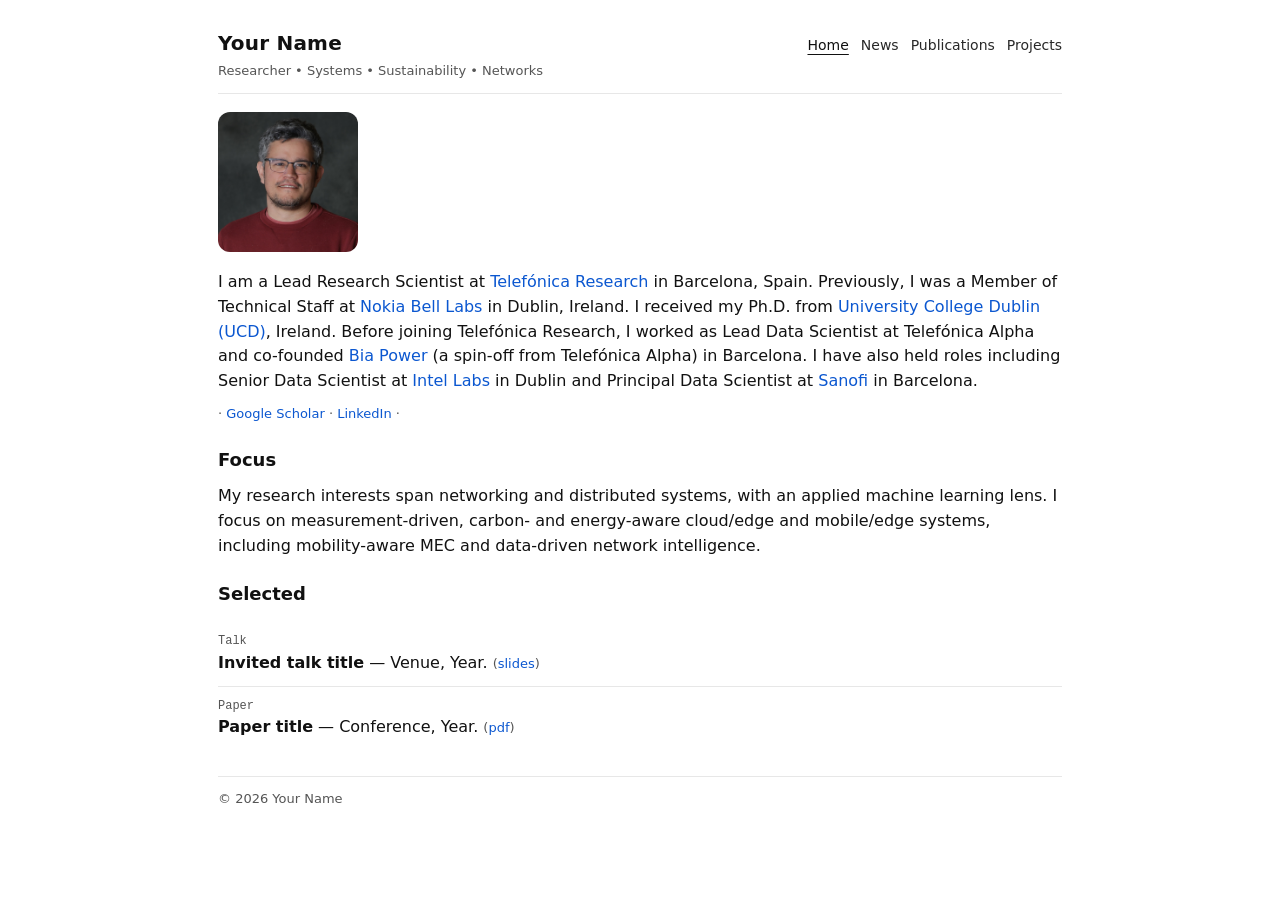
==== index.html @ d6923c90 "Update index.html" ====
<!doctype html>
<html lang="en">
  <head>
    <meta charset="utf-8" />
    <meta name="viewport" content="width=device-width, initial-scale=1" />
    <title>Jesus A. Omaña Iglesias</title>
    <meta name="description" content="Personal homepage" />
    <link rel="stylesheet" href="/assets/style.css" />
  </head>
  <body>
    <div class="container">
      <header>
        <div class="brand">
          <h1>Your Name</h1>
          <p class="subtitle">Researcher • Systems • Sustainability • Networks</p>
        </div>
        <nav>
          <a href="/" aria-current="page">Home</a>
          <a href="/news/">News</a>
          <a href="/publications/">Publications</a>
          <a href="/projects/">Projects</a>
        </nav>
      </header>

      <main>
        <img
        src="/assets/pic1.jpg"
        alt="Jesus A. Omaña Iglesias"
        style="width:140px; height:140px; border-radius:12px; object-fit:cover;"
        />
        <p>
I am a Lead Research Scientist at <a href="https://telefonicainnovaciondigital.com" target="_blank" rel="noopener noreferrer">Telefónica Research</a> in Barcelona, Spain. Previously, I was a Member of Technical Staff at <a href="https://www.bell-labs.com/" target="_blank" rel="noopener noreferrer">Nokia Bell Labs</a> in Dublin, Ireland. I received my Ph.D. from <a href="https://www.ucd.ie/" target="_blank" rel="noopener noreferrer">University College Dublin (UCD)</a>, Ireland.

Before joining Telefónica Research, I worked as Lead Data Scientist at Telefónica Alpha and co-founded <a href="https://www.biapower.io" target="_blank" rel="noopener noreferrer">Bia Power</a> (a spin-off from Telefónica Alpha) in Barcelona. I have also held roles including Senior Data Scientist at <a href="https://www.intel.ie/content/www/ie/en/company-overview/intel-leixlip.html" target="_blank" rel="noopener noreferrer">Intel Labs</a> in Dublin and Principal Data Scientist at <a href="https://www.sanofi.com/" target="_blank" rel="noopener noreferrer">Sanofi</a> in Barcelona.

        </p>

        <p class="meta">          
          ·
          <a href="https://scholar.google.com/citations?user=fJkP4K4AAAAJ&hl=en">Google Scholar</a> ·
          <a href="www.linkedin.com/in/jesús-omana-iglesias-93b71532">LinkedIn</a> ·
        </p>

        <h2>Focus</h2>
        <p>
          My research interests span networking and distributed systems, with an applied machine learning lens. I focus on measurement-driven, carbon- and energy-aware cloud/edge and mobile/edge systems, including mobility-aware MEC and data-driven network intelligence.
        </p>

        <h2>Selected</h2>
        <ul class="list">
          <li>
            <div class="kicker">Talk</div>
            <div>
              <strong>Invited talk title</strong> — Venue, Year.
              <span class="meta">(<a href="#">slides</a>)</span>
            </div>
          </li>
          <li>
            <div class="kicker">Paper</div>
            <div>
              <strong>Paper title</strong> — Conference, Year.
              <span class="meta">(<a href="#">pdf</a>)</span>
            </div>
          </li>
        </ul>
      </main>

      <footer>
        <div>© <span id="year"></span> Your Name</div>
      </footer>
    </div>

    <script>
      document.getElementById('year').textContent = new Date().getFullYear();
    </script>
  </body>
</html>
---- assets/style.css ----
/* Minimal, typography-first styling (inspired by clean academic pages)
   Customize: update the --max-width, font sizes, and link color if desired.
*/

:root {
  --max-width: 880px;
  --fg: #111;
  --muted: #555;
  --bg: #fff;
  --border: #e7e7e7;
  --link: #0b57d0;
  --link-visited: #6f42c1;

  --font: ui-sans-serif, system-ui, -apple-system, BlinkMacSystemFont, "Segoe UI", Roboto,
    Helvetica, Arial, "Apple Color Emoji", "Segoe UI Emoji";
  --mono: ui-monospace, SFMono-Regular, Menlo, Monaco, Consolas, "Liberation Mono", "Courier New";
}

* { box-sizing: border-box; }

html, body {
  margin: 0;
  padding: 0;
  background: var(--bg);
  color: var(--fg);
  font-family: var(--font);
  line-height: 1.55;
}

a { color: var(--link); text-decoration: none; }
a:hover { text-decoration: underline; }
a:visited { color: var(--link-visited); }

.container {
  max-width: var(--max-width);
  padding: 28px 18px;
  margin: 0 auto;
}

header {
  display: flex;
  align-items: baseline;
  justify-content: space-between;
  gap: 16px;
  padding-bottom: 12px;
  border-bottom: 1px solid var(--border);
}

.brand {
  display: flex;
  flex-direction: column;
  gap: 2px;
}

.brand h1 {
  font-size: 20px;
  margin: 0;
  font-weight: 650;
  letter-spacing: 0.2px;
}

.brand .subtitle {
  margin: 0;
  font-size: 13px;
  color: var(--muted);
}

nav {
  display: flex;
  flex-wrap: wrap;
  gap: 12px;
  justify-content: flex-end;
}

nav a {
  font-size: 14px;
  color: var(--fg);
  opacity: 0.9;
}

nav a[aria-current="page"] {
  text-decoration: underline;
  text-underline-offset: 4px;
  opacity: 1;
}

main {
  padding-top: 18px;
}

h2 {
  font-size: 18px;
  margin: 22px 0 10px;
}

p { margin: 10px 0; }

.meta {
  color: var(--muted);
  font-size: 13px;
}

.list {
  list-style: none;
  padding: 0;
  margin: 14px 0;
}

.list li {
  padding: 10px 0;
  border-bottom: 1px solid var(--border);
}

.list li:last-child { border-bottom: none; }

.kicker {
  font-family: var(--mono);
  font-size: 12px;
  color: var(--muted);
}

footer {
  margin-top: 26px;
  padding-top: 12px;
  border-top: 1px solid var(--border);
  color: var(--muted);
  font-size: 13px;
}

@media (prefers-color-scheme: dark) {
  :root {
    --fg: #eee;
    --muted: #b2b2b2;
    --bg: #0d0f12;
    --border: #262a31;
    --link: #7db7ff;
    --link-visited: #c39bff;
  }
}
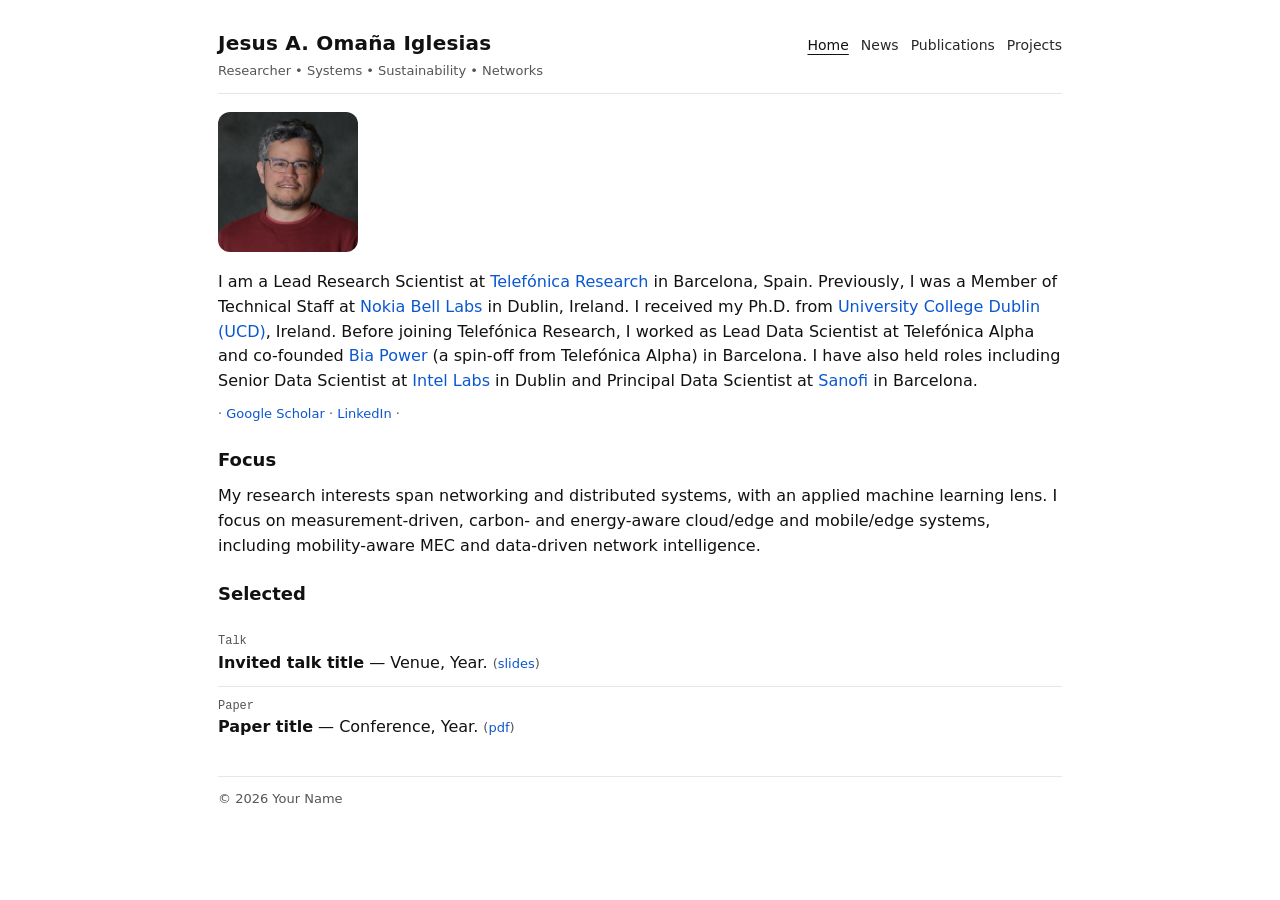
==== commit d6c5775f: "Update index.html" ====
--- a/index.html
+++ b/index.html
@@ -11,7 +11,7 @@
     <div class="container">
       <header>
         <div class="brand">
-          <h1>Your Name</h1>
+          <h1>Jesus A. Omaña Iglesias</h1>
           <p class="subtitle">Researcher • Systems • Sustainability • Networks</p>
         </div>
         <nav>
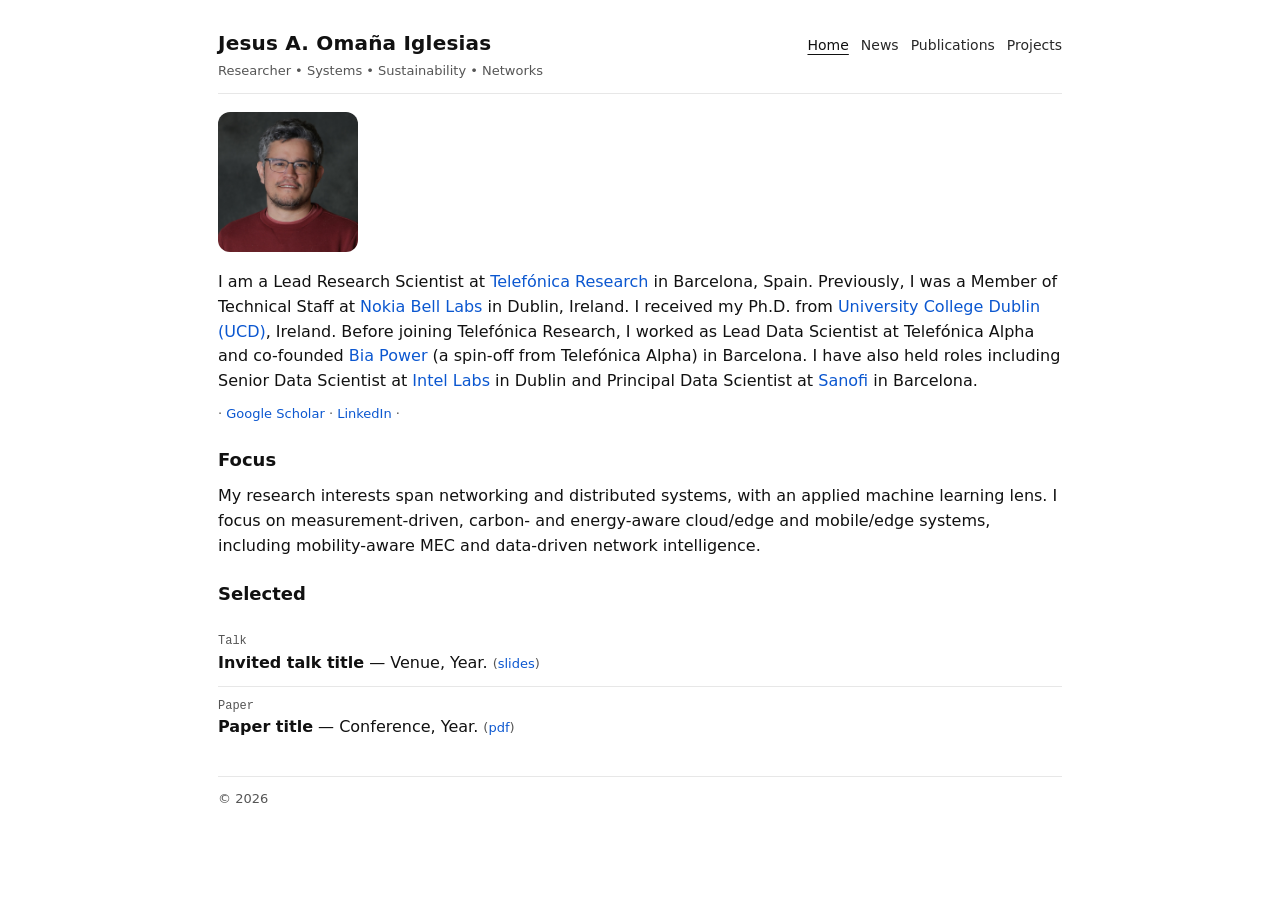
==== commit 89a7464a: "Update index.html" ====
--- a/index.html
+++ b/index.html
@@ -66,7 +66,7 @@
       </main>
 
       <footer>
-        <div>© <span id="year"></span> Your Name</div>
+        <div>© <span id="year"></span> </div>
       </footer>
     </div>
 
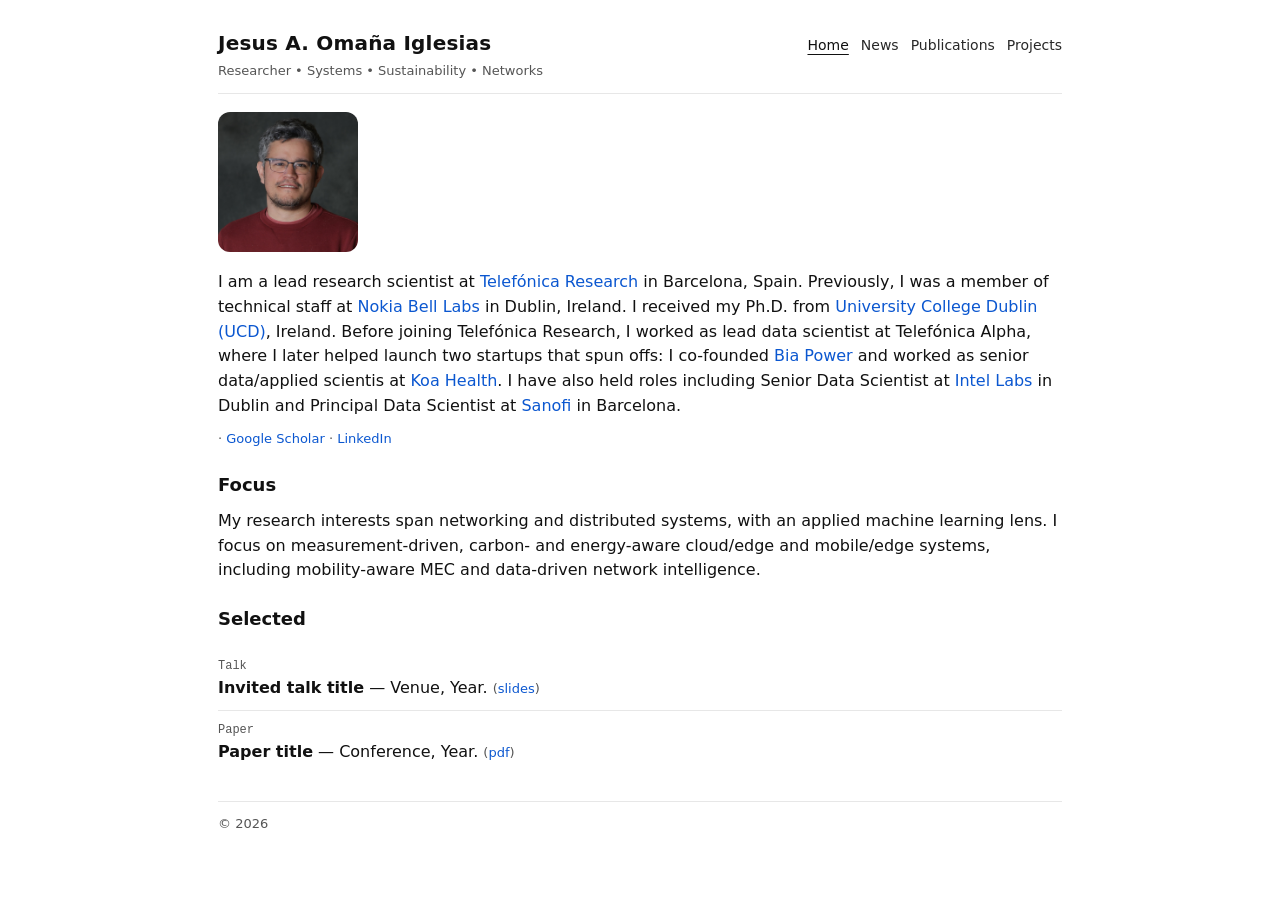
==== commit b67d8546: "Update index.html" ====
--- a/index.html
+++ b/index.html
@@ -29,16 +29,16 @@
         style="width:140px; height:140px; border-radius:12px; object-fit:cover;"
         />
         <p>
-I am a Lead Research Scientist at <a href="https://telefonicainnovaciondigital.com" target="_blank" rel="noopener noreferrer">Telefónica Research</a> in Barcelona, Spain. Previously, I was a Member of Technical Staff at <a href="https://www.bell-labs.com/" target="_blank" rel="noopener noreferrer">Nokia Bell Labs</a> in Dublin, Ireland. I received my Ph.D. from <a href="https://www.ucd.ie/" target="_blank" rel="noopener noreferrer">University College Dublin (UCD)</a>, Ireland.
+I am a lead research scientist at <a href="https://telefonicainnovaciondigital.com" target="_blank" rel="noopener noreferrer">Telefónica Research</a> in Barcelona, Spain. Previously, I was a member of technical staff at <a href="https://www.bell-labs.com/" target="_blank" rel="noopener noreferrer">Nokia Bell Labs</a> in Dublin, Ireland. I received my Ph.D. from <a href="https://www.ucd.ie/" target="_blank" rel="noopener noreferrer">University College Dublin (UCD)</a>, Ireland.
 
-Before joining Telefónica Research, I worked as Lead Data Scientist at Telefónica Alpha and co-founded <a href="https://www.biapower.io" target="_blank" rel="noopener noreferrer">Bia Power</a> (a spin-off from Telefónica Alpha) in Barcelona. I have also held roles including Senior Data Scientist at <a href="https://www.intel.ie/content/www/ie/en/company-overview/intel-leixlip.html" target="_blank" rel="noopener noreferrer">Intel Labs</a> in Dublin and Principal Data Scientist at <a href="https://www.sanofi.com/" target="_blank" rel="noopener noreferrer">Sanofi</a> in Barcelona.
+Before joining Telefónica Research, I worked as lead data scientist at Telefónica Alpha, where I later helped launch two startups that spun offs: I co-founded <a href="https://www.biapower.io" target="_blank" rel="noopener noreferrer">Bia Power</a> and worked as senior data/applied scientis at <a href="https://www.koahealth.com" target="_blank" rel="noopener noreferrer">Koa Health</a>. I have also held roles including Senior Data Scientist at <a href="https://www.intel.ie/content/www/ie/en/company-overview/intel-leixlip.html" target="_blank" rel="noopener noreferrer">Intel Labs</a> in Dublin and Principal Data Scientist at <a href="https://www.sanofi.com/" target="_blank" rel="noopener noreferrer">Sanofi</a> in Barcelona.
 
         </p>
 
         <p class="meta">          
           ·
           <a href="https://scholar.google.com/citations?user=fJkP4K4AAAAJ&hl=en">Google Scholar</a> ·
-          <a href="www.linkedin.com/in/jesús-omana-iglesias-93b71532">LinkedIn</a> ·
+          <a href="https://www.linkedin.com/in/jesus-omana-iglesias-93b71532" target="_blank" rel="noopener noreferrer">LinkedIn</a>
         </p>
 
         <h2>Focus</h2>
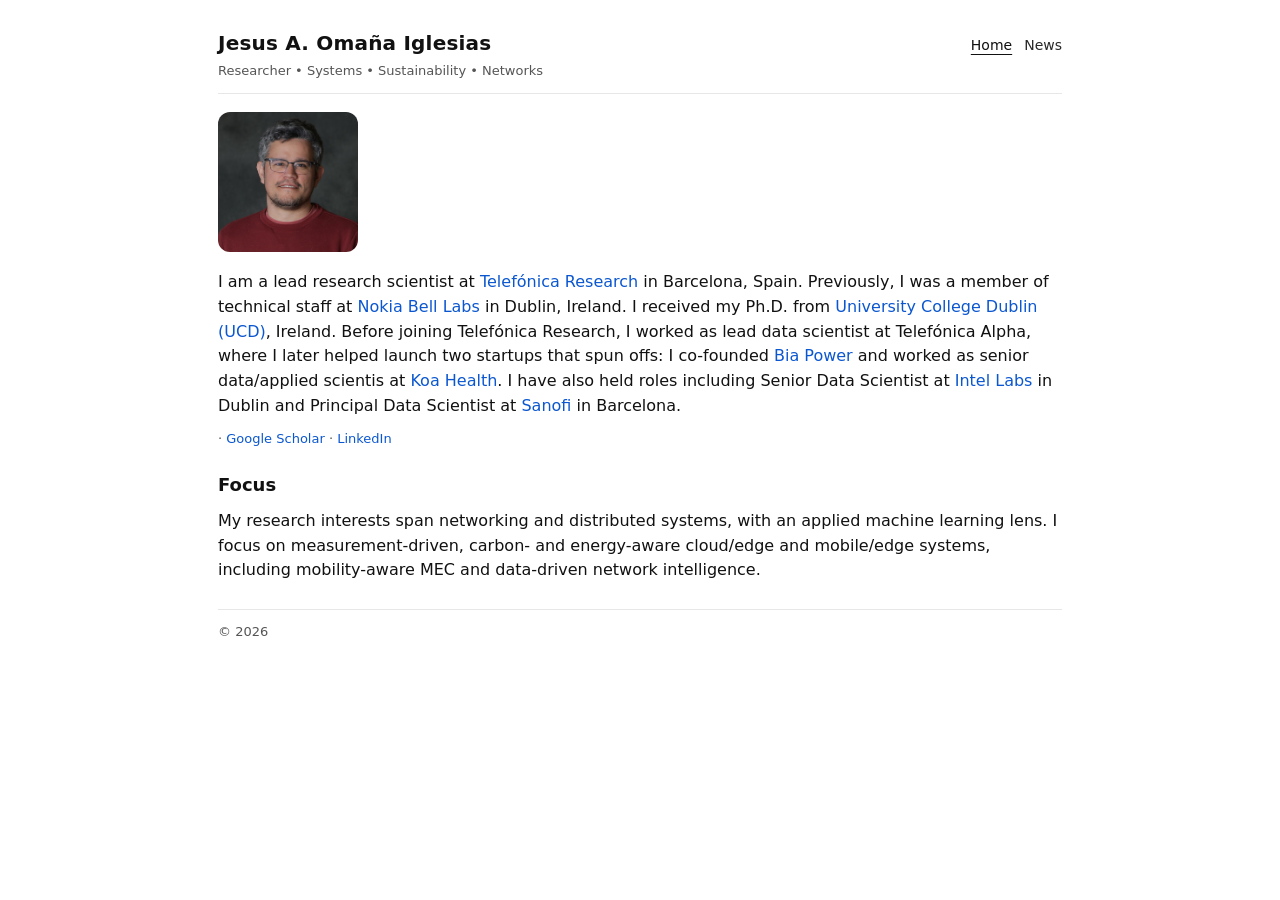
==== commit b8b5211b: "Update index.html" ====
--- a/index.html
+++ b/index.html
@@ -17,8 +17,10 @@
         <nav>
           <a href="/" aria-current="page">Home</a>
           <a href="/news/">News</a>
+          <!--
           <a href="/publications/">Publications</a>
           <a href="/projects/">Projects</a>
+          -->
         </nav>
       </header>
 
@@ -46,6 +48,7 @@
           My research interests span networking and distributed systems, with an applied machine learning lens. I focus on measurement-driven, carbon- and energy-aware cloud/edge and mobile/edge systems, including mobility-aware MEC and data-driven network intelligence.
         </p>
 
+        <!--
         <h2>Selected</h2>
         <ul class="list">
           <li>
@@ -63,8 +66,9 @@
             </div>
           </li>
         </ul>
+        -->
       </main>
-
+        
       <footer>
         <div>© <span id="year"></span> </div>
       </footer>
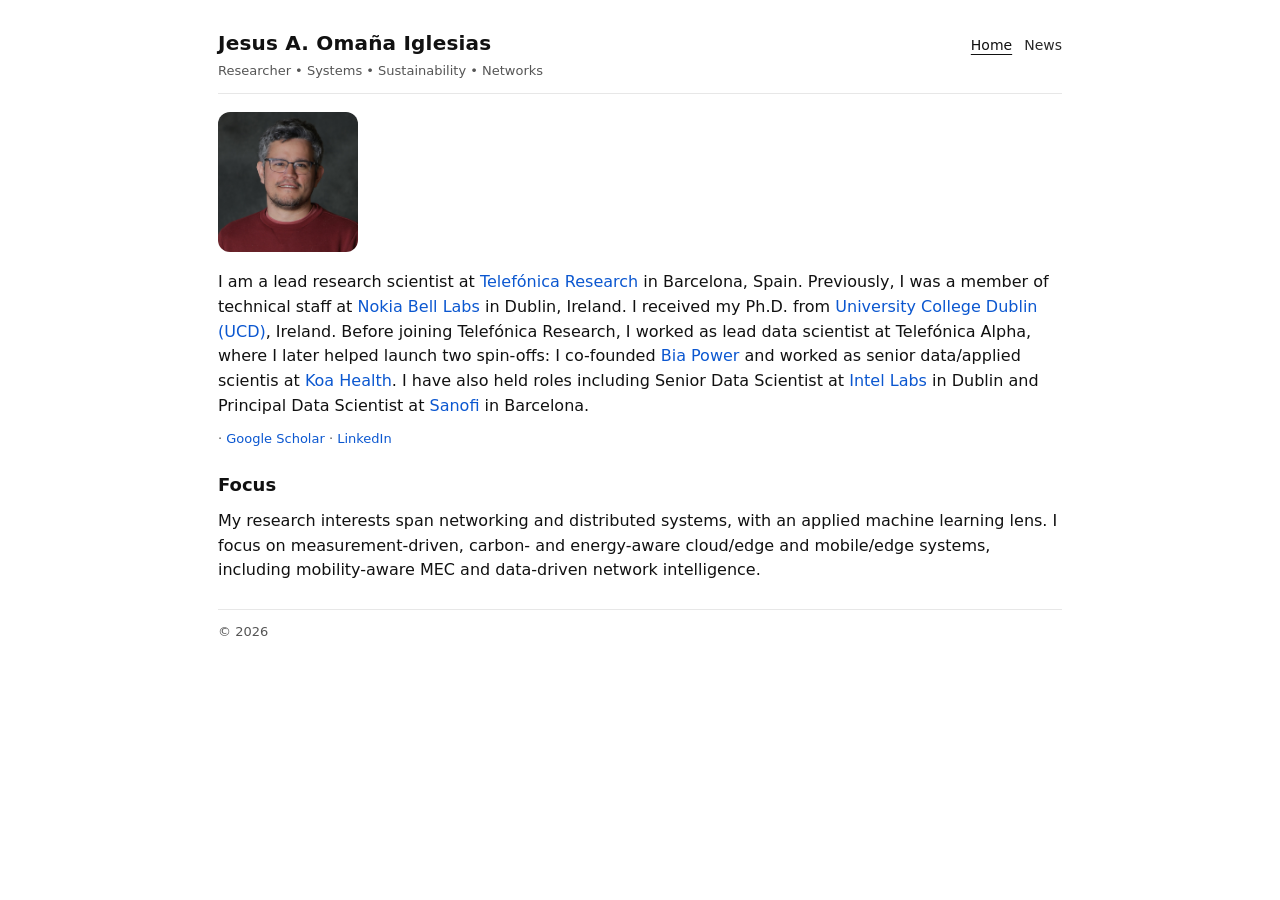
==== commit 364454e2: "Update index.html" ====
--- a/index.html
+++ b/index.html
@@ -33,7 +33,7 @@
         <p>
 I am a lead research scientist at <a href="https://telefonicainnovaciondigital.com" target="_blank" rel="noopener noreferrer">Telefónica Research</a> in Barcelona, Spain. Previously, I was a member of technical staff at <a href="https://www.bell-labs.com/" target="_blank" rel="noopener noreferrer">Nokia Bell Labs</a> in Dublin, Ireland. I received my Ph.D. from <a href="https://www.ucd.ie/" target="_blank" rel="noopener noreferrer">University College Dublin (UCD)</a>, Ireland.
 
-Before joining Telefónica Research, I worked as lead data scientist at Telefónica Alpha, where I later helped launch two startups that spun offs: I co-founded <a href="https://www.biapower.io" target="_blank" rel="noopener noreferrer">Bia Power</a> and worked as senior data/applied scientis at <a href="https://www.koahealth.com" target="_blank" rel="noopener noreferrer">Koa Health</a>. I have also held roles including Senior Data Scientist at <a href="https://www.intel.ie/content/www/ie/en/company-overview/intel-leixlip.html" target="_blank" rel="noopener noreferrer">Intel Labs</a> in Dublin and Principal Data Scientist at <a href="https://www.sanofi.com/" target="_blank" rel="noopener noreferrer">Sanofi</a> in Barcelona.
+Before joining Telefónica Research, I worked as lead data scientist at Telefónica Alpha, where I later helped launch two spin-offs: I co-founded <a href="https://www.biapower.io" target="_blank" rel="noopener noreferrer">Bia Power</a> and worked as senior data/applied scientis at <a href="https://www.koahealth.com" target="_blank" rel="noopener noreferrer">Koa Health</a>. I have also held roles including Senior Data Scientist at <a href="https://www.intel.ie/content/www/ie/en/company-overview/intel-leixlip.html" target="_blank" rel="noopener noreferrer">Intel Labs</a> in Dublin and Principal Data Scientist at <a href="https://www.sanofi.com/" target="_blank" rel="noopener noreferrer">Sanofi</a> in Barcelona.
 
         </p>
 
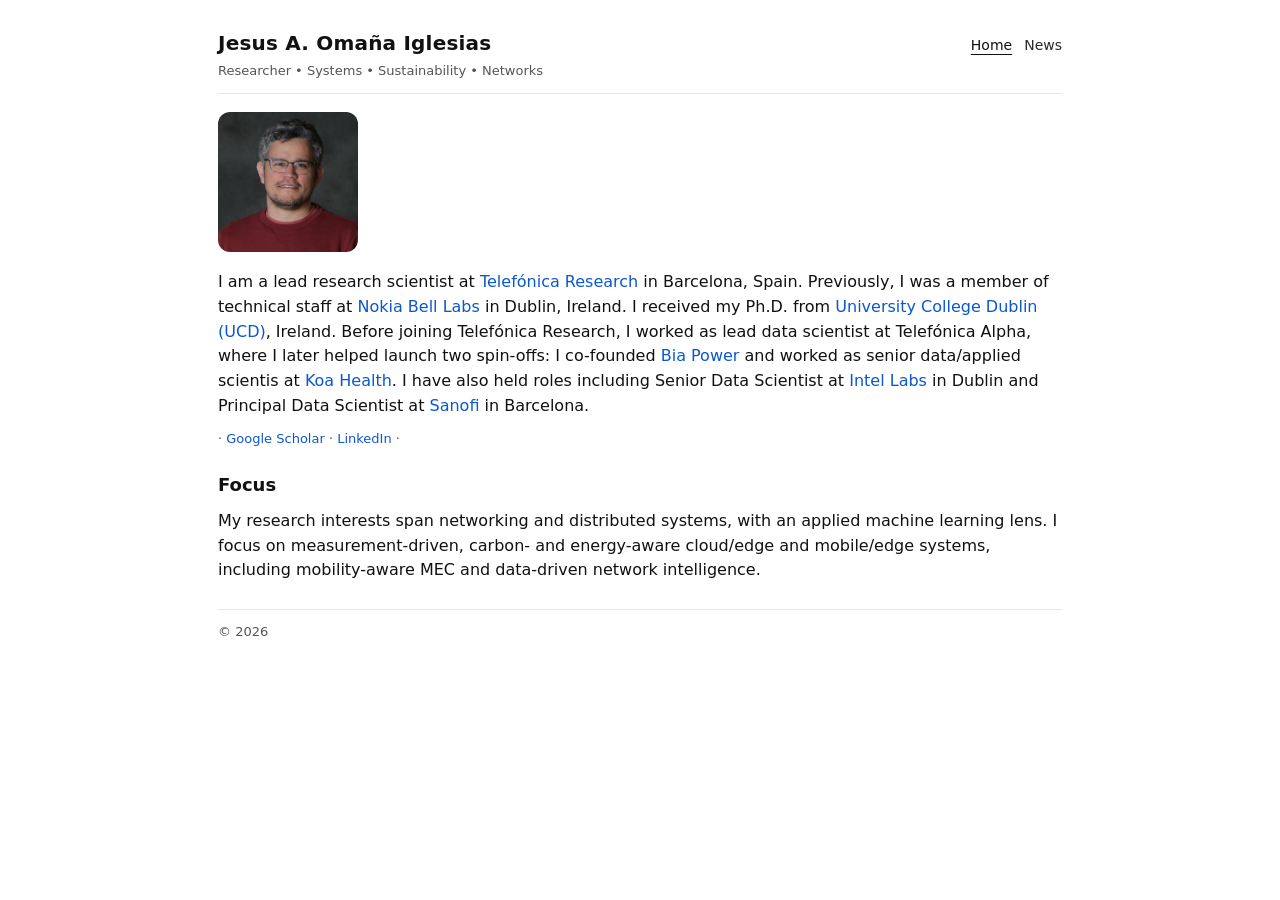
==== commit 34d63e05: "Update index.html" ====
--- a/index.html
+++ b/index.html
@@ -40,7 +40,7 @@
         <p class="meta">          
           ·
           <a href="https://scholar.google.com/citations?user=fJkP4K4AAAAJ&hl=en">Google Scholar</a> ·
-          <a href="https://www.linkedin.com/in/jesus-omana-iglesias-93b71532" target="_blank" rel="noopener noreferrer">LinkedIn</a>
+          <a href="https://www.linkedin.com/in/jesus-omana-iglesias-93b71532" target="_blank" rel="noopener noreferrer">LinkedIn</a> ·
         </p>
 
         <h2>Focus</h2>
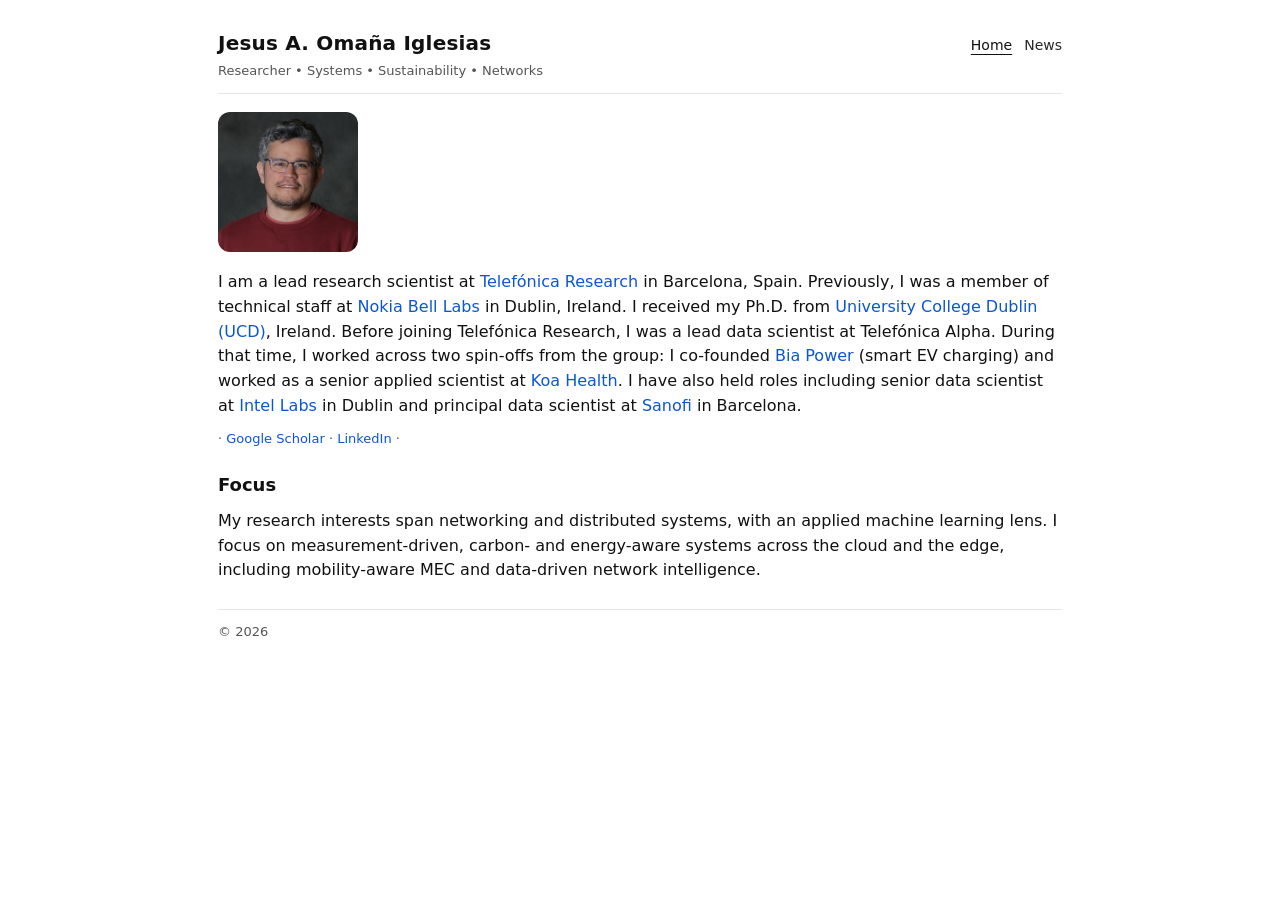
==== commit d2a96828: "Update index.html" ====
--- a/index.html
+++ b/index.html
@@ -33,7 +33,8 @@
         <p>
 I am a lead research scientist at <a href="https://telefonicainnovaciondigital.com" target="_blank" rel="noopener noreferrer">Telefónica Research</a> in Barcelona, Spain. Previously, I was a member of technical staff at <a href="https://www.bell-labs.com/" target="_blank" rel="noopener noreferrer">Nokia Bell Labs</a> in Dublin, Ireland. I received my Ph.D. from <a href="https://www.ucd.ie/" target="_blank" rel="noopener noreferrer">University College Dublin (UCD)</a>, Ireland.
 
-Before joining Telefónica Research, I worked as lead data scientist at Telefónica Alpha, where I later helped launch two spin-offs: I co-founded <a href="https://www.biapower.io" target="_blank" rel="noopener noreferrer">Bia Power</a> and worked as senior data/applied scientis at <a href="https://www.koahealth.com" target="_blank" rel="noopener noreferrer">Koa Health</a>. I have also held roles including Senior Data Scientist at <a href="https://www.intel.ie/content/www/ie/en/company-overview/intel-leixlip.html" target="_blank" rel="noopener noreferrer">Intel Labs</a> in Dublin and Principal Data Scientist at <a href="https://www.sanofi.com/" target="_blank" rel="noopener noreferrer">Sanofi</a> in Barcelona.
+Before joining Telefónica Research, I was a lead data scientist at Telefónica Alpha. During that time, I worked across two spin-offs from the group: I co-founded <a href="https://www.biapower.io" target="_blank" rel="noopener noreferrer">Bia Power</a> (smart EV charging) and worked as a senior applied scientist at <a href="https://www.koahealth.com" target="_blank" rel="noopener noreferrer">Koa Health</a>.
+          I have also held roles including senior data scientist at <a href="https://www.intel.ie/content/www/ie/en/company-overview/intel-leixlip.html" target="_blank" rel="noopener noreferrer">Intel Labs</a> in Dublin and principal data scientist at <a href="https://www.sanofi.com/" target="_blank" rel="noopener noreferrer">Sanofi</a> in Barcelona.
 
         </p>
 
@@ -45,7 +46,7 @@
 
         <h2>Focus</h2>
         <p>
-          My research interests span networking and distributed systems, with an applied machine learning lens. I focus on measurement-driven, carbon- and energy-aware cloud/edge and mobile/edge systems, including mobility-aware MEC and data-driven network intelligence.
+          My research interests span networking and distributed systems, with an applied machine learning lens. I focus on measurement-driven, carbon- and energy-aware systems across the cloud and the edge, including mobility-aware MEC and data-driven network intelligence.
         </p>
 
         <!--
